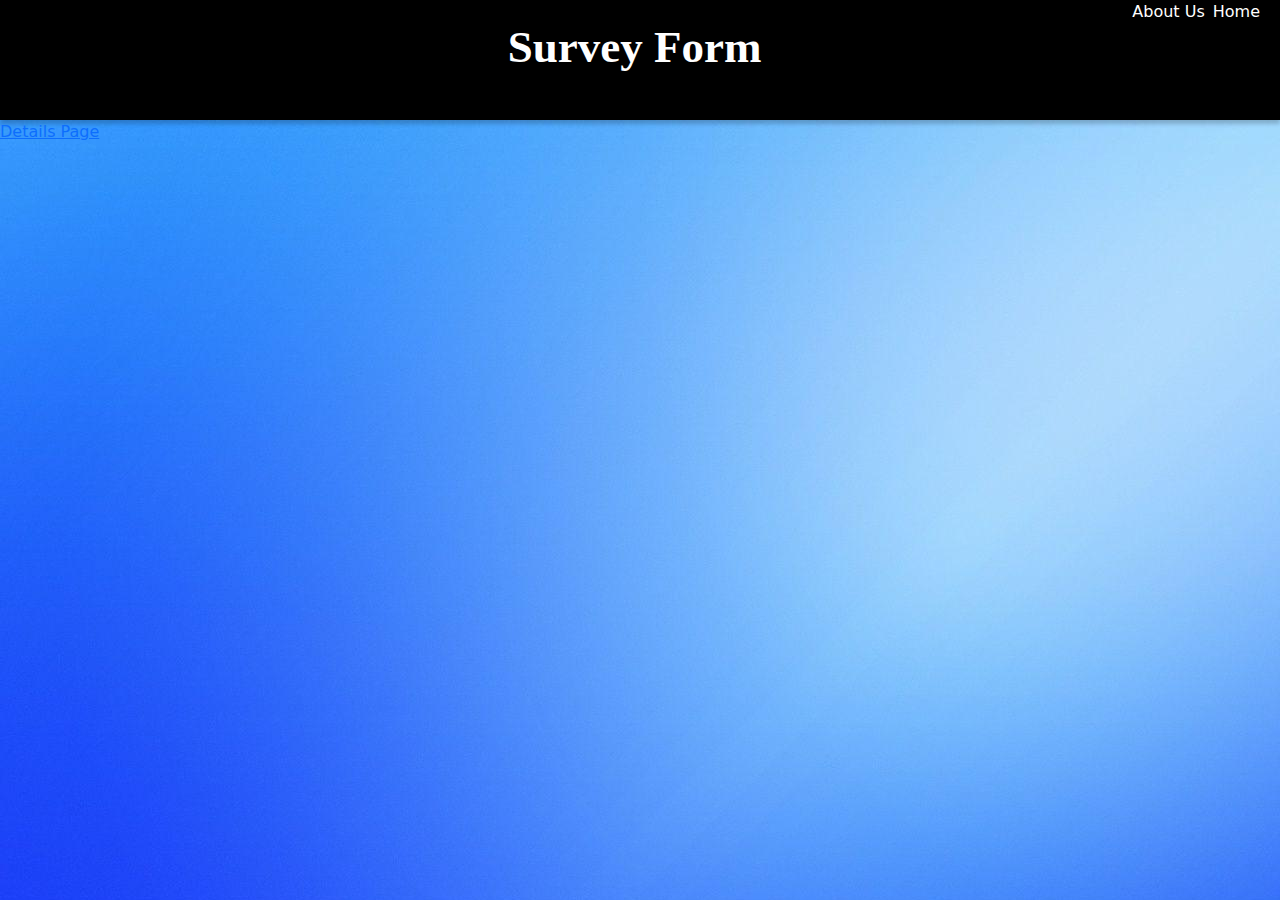
==== public/index.html @ ac242fb5 "site structure changed" ====
<!DOCTYPE html>
<html>
<head>
	<meta charset="utf-8">
	<meta http-equiv="X-UA-Compatible" content="IE-edge">
	<meta name = "viewport" content = "width=device-width,initial-scale=1">
	<title>Survey Form</title>
	<link rel="stylesheet" href="../src/css/bootstrap.min.css">
	<link rel="stylesheet" href="css/style.css">
</head>
<body>
	<nav class="container-fluid">
		<a href = "index.html">Home</a>
		<a href="about.html">About Us</a>
		<div class="col-lg-12  col-sm-6 col-8"><h1 align="center">Survey Form</h1></div>
	</nav>

    <a href="html/details.html">Details Page</a>
    <script src="../src/js/jquery-3.6.0.min.js"></script>
	<script src="../src/js/bootstrap.min.js"></script>
	<script src="js/index.js"></script>
</body>
</html>
---- public/css/style.css ----
body {
	background-image: url('../images/blue.jpg');
}

/*navbar*/
nav {
	background: black;
	height: 120px;
	box-shadow: 0 4px 4px 0 rgba(0,0,0,.2);
}
nav > a {
	margin-right: 8px;
	color: white;
	font-size: 16px;	;
}
h1 {
	color: white;
	font-family: "Times New Roman";
	font-weight: bold;
	font-size: 45px;
	margin-left: 125px;
	position: relative;
	top: 20px
}

/*details form*/
#containerdetails {
	margin: 10px;
}
#details {
	text-align: center;
	border: 2px solid black;
	box-shadow: 0 2px 5px black;
	margin: 10px;
	color: white;
}

/*navbar links*/
nav > a:link, a:visited {
	text-decoration: none;
	position: relative;
	float: right;
}
nav > a:hover, a:active {
	color: orange;
}

/*survey list links*/
li > a:link, a:visited {
	text-decoration: none;
	color: white;
	font-size: 30px;
}
li > a:hover, a:active {
	color: orange;
}
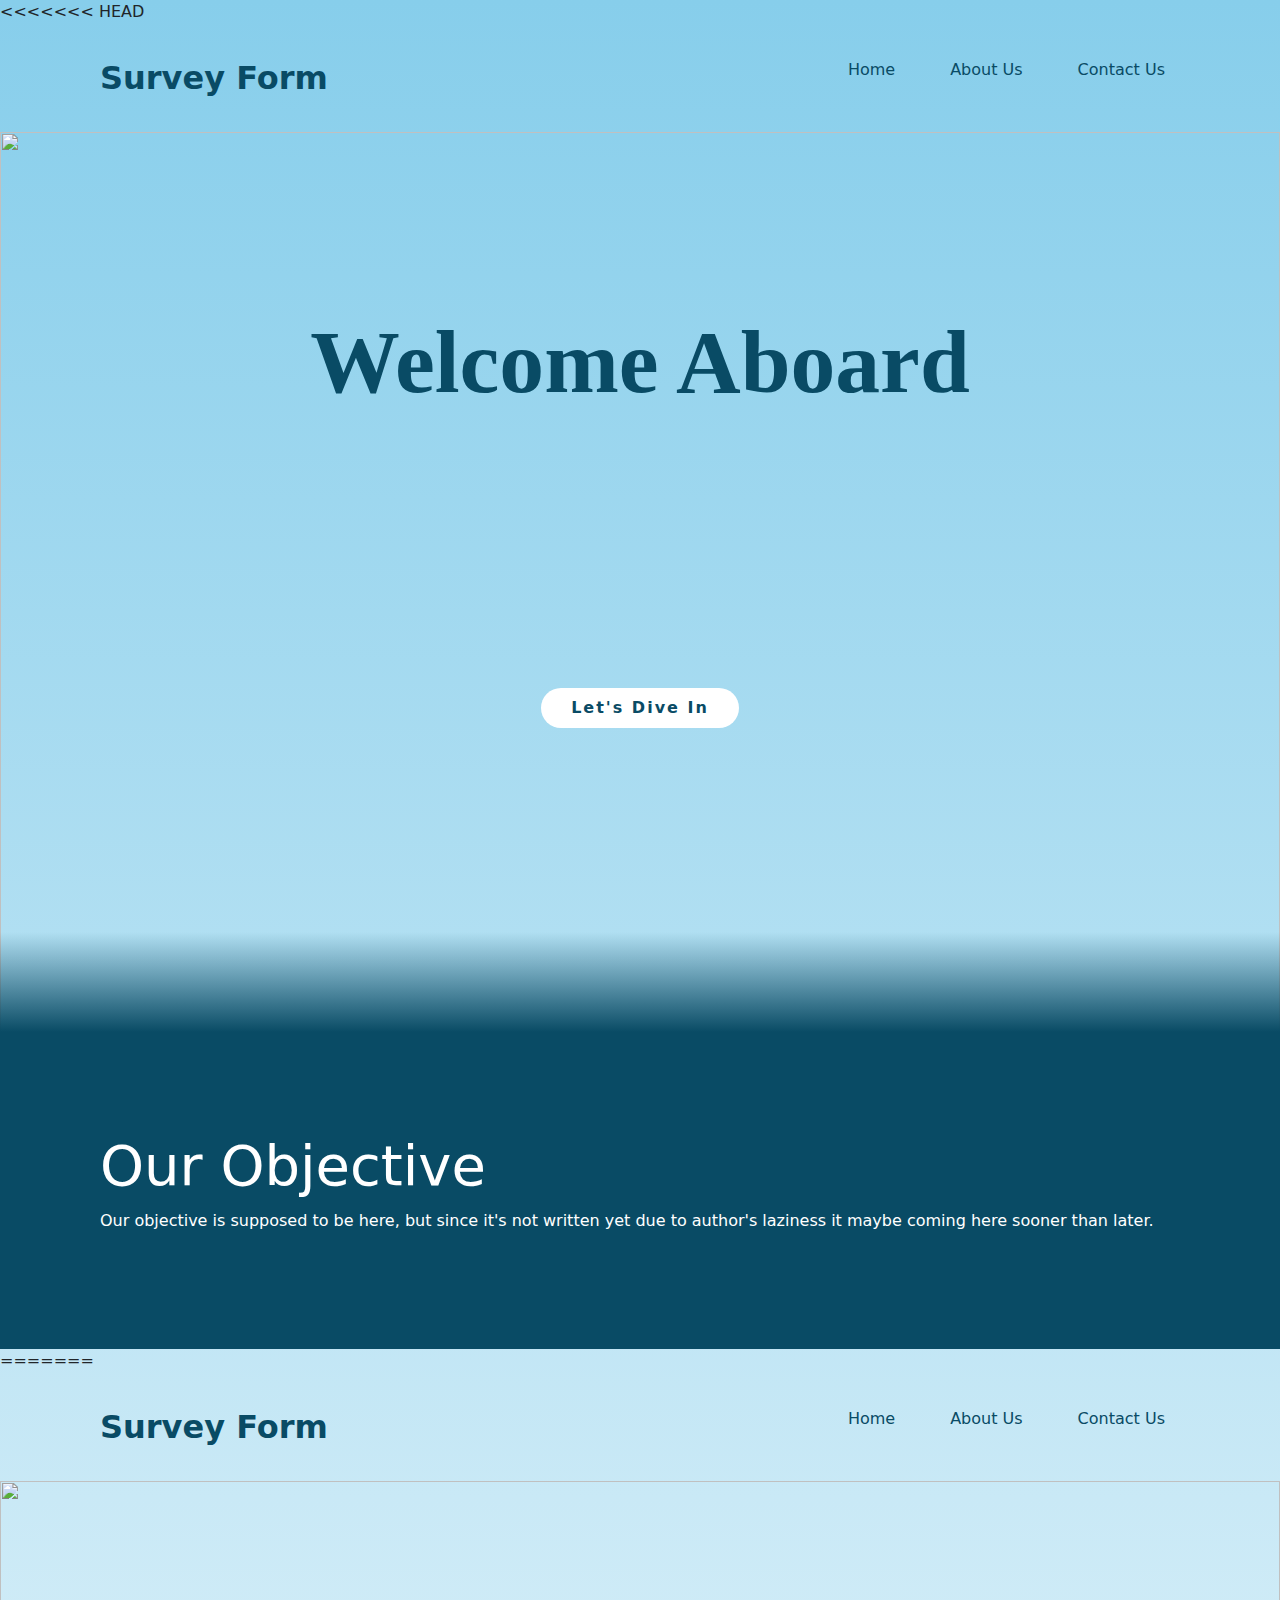
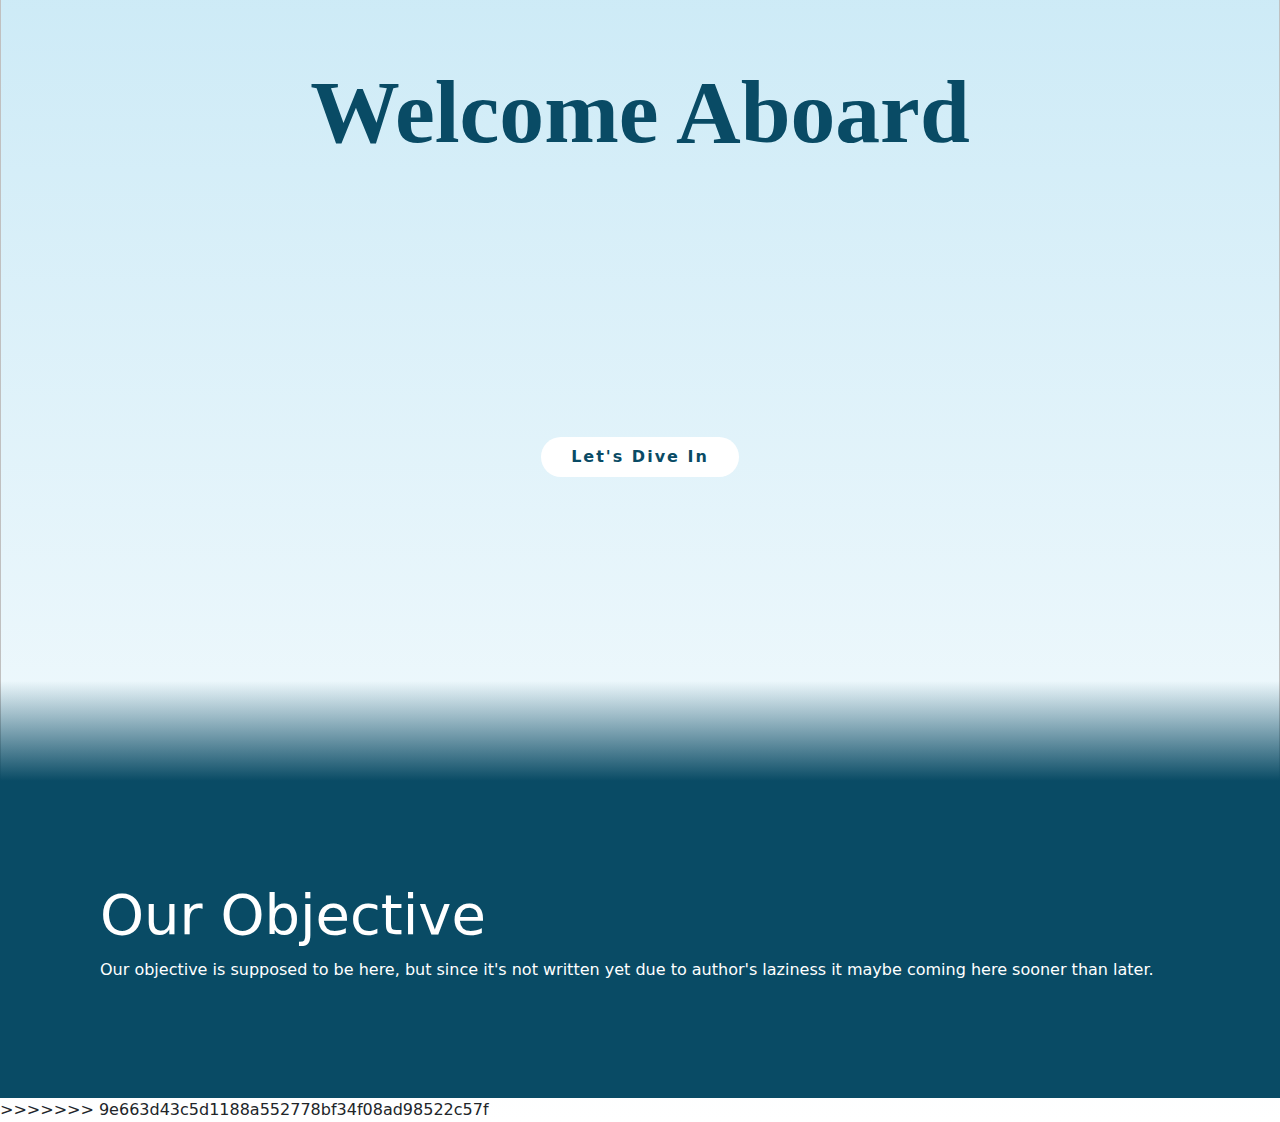
==== commit a7ba4f99: "updated" ====
--- a/public/index.html
+++ b/public/index.html
@@ -1,4 +1,4 @@
-<!DOCTYPE html>
+<<<<<<< HEAD
 <html>
 <head>
 	<meta charset="utf-8">
@@ -6,18 +6,79 @@
 	<meta name = "viewport" content = "width=device-width,initial-scale=1">
 	<title>Survey Form</title>
 	<link rel="stylesheet" href="../src/css/bootstrap.min.css">
-	<link rel="stylesheet" href="css/style.css">
+	<link rel="stylesheet" type="text/css" href="css/index.css">
 </head>
 <body>
-	<nav class="container-fluid">
-		<a href = "index.html">Home</a>
-		<a href="about.html">About Us</a>
-		<div class="col-lg-12  col-sm-6 col-8"><h1 align="center">Survey Form</h1></div>
-	</nav>
-
-    <a href="html/details.html">Details Page</a>
-    <script src="../src/js/jquery-3.6.0.min.js"></script>
-	<script src="../src/js/bootstrap.min.js"></script>
-	<script src="js/index.js"></script>
+	<header>
+		<a href="#" class="Brand">Survey Form</a>
+		<ul>
+			<li><a href="index.html">Home</a></li>
+			<li><a href="#">About Us</a></li>
+			<li><a href="#">Contact Us</a></li>
+		</ul>
+	</header>
+	<section>
+		<h2 id="text">Welcome Aboard</h2>
+		<img src="images/bird1.png" id="bird1">
+		<img src="images/bird2.png" id="bird2">
+		<img src="images/forest.png" id="forest">
+		<a href="html/details.html" id="button">Let's Dive In</a>
+		<img src="images/rocks.png" id="rocks">
+		<img src="images/water.png" id="water"> 
+	</section>
+	<div class="section">
+		<h2>Our Objective</h2>
+		<p>Our objective is supposed to be here, but since it's not written yet
+			due to author's laziness it maybe coming here sooner than later.
+		</p>
+	</div>
+	<script src="../src/js/jquery-3.6.0.min.js"></script>
+	<script>
+		$(window).scroll(function() {
+			$("#text").css("opacity", 1 - $(window).scrollTop() / 250);
+		});
+	</script>
 </body>
+=======
+<html>
+<head>
+	<meta charset="utf-8">
+	<meta http-equiv="X-UA-Compatible" content="IE-edge">
+	<meta name = "viewport" content = "width=device-width,initial-scale=1">
+	<title>Survey Form</title>
+	<link rel="stylesheet" href="../src/css/bootstrap.min.css">
+	<link rel="stylesheet" type="text/css" href="css/index.css">
+</head>
+<body>
+	<header>
+		<a href="#" class="Brand">Survey Form</a>
+		<ul>
+			<li><a href="index.html">Home</a></li>
+			<li><a href="#">About Us</a></li>
+			<li><a href="#">Contact Us</a></li>
+		</ul>
+	</header>
+	<section>
+		<h2 id="text">Welcome Aboard</h2>
+		<img src="images/bird1.png" id="bird1">
+		<img src="images/bird2.png" id="bird2">
+		<img src="images/forest.png" id="forest">
+		<a href="html/details.html" id="button">Let's Dive In</a>
+		<img src="images/rocks.png" id="rocks">
+		<img src="images/water.png" id="water"> 
+	</section>
+	<div class="section">
+		<h2>Our Objective</h2>
+		<p>Our objective is supposed to be here, but since it's not written yet
+			due to author's laziness it maybe coming here sooner than later.
+		</p>
+	</div>
+	<script src="../src/js/jquery-3.6.0.min.js"></script>
+	<script>
+		$(window).scroll(function() {
+			$("#text").css("opacity", 1 - $(window).scrollTop() / 250);
+		});
+	</script>
+</body>
+>>>>>>> 9e663d43c5d1188a552778bf34f08ad98522c57f
 </html>--- a/public/css/index.css
+++ b/public/css/index.css
@@ -0,0 +1,228 @@
+<<<<<<< HEAD
+@import url('https://fonts.googleapis.com/css?family=Poppins:300,400,500,600,700,800,900&display=swap');
+@import url('https://fonts.googleapis.com/css2?family=Rancho&display=swap');
+*
+{
+    font-family: 'Poppins',Times New Roman, Times, serif;
+    box-sizing: border-box;
+    margin: 0px;
+    padding: 0px;
+}
+body{
+    overflow-x: hidden;
+    overflow-y: auto;
+    min-height: 100vh;
+    background: linear-gradient(#87ceeb,#fff);
+}
+header{
+    width: 100%;
+    top: 0px;
+    left: 0px;
+    left: 0px;
+    padding: 30px 100px;
+    display: flex;
+    justify-content: space-between;
+    align-items: center;
+    z-index: 1000;
+}
+header .brand{
+    color: #094b65;
+    font-weight: 800;
+    font-size: 2em;
+    text-decoration: none;
+}
+header ul{
+    justify-content: center;
+    align-items: center;
+    display: flex;
+}
+header ul li{
+    list-style: none;
+    margin-left: 25px;
+}
+header ul li a{
+    padding: 6px 15px;
+    color: #094b65;
+    text-decoration: none;
+    border-radius: 20px;
+}
+header ul li a:hover{
+    background: #094b65;
+    color: #fff;
+}
+section{
+    min-height: 100vh;
+    width: 100%;
+    display: flex;
+    position: relative;
+    justify-content: center;
+    align-items: center;
+}
+section::before{
+    content: '';
+    position: absolute;
+    bottom: 0px;
+    left: 0px;
+    width: 100%;
+    height: 100px;
+    background: linear-gradient(to top,#094b65,transparent);
+    z-index: 10;
+}
+section img{
+    top: 0px;
+    left: 0px;
+    width: 100%;
+    height: 100%;
+    object-fit: cover;
+    position: absolute;
+    pointer-events: none;
+}
+section #text{
+    font-family: 'Rancho',cursive;
+    position: absolute;
+    color:#094b65;
+    font-weight: 700;
+    font-size: 7vw;
+    text-align: center;
+    transform: translateY(-24vh);
+    line-height: 0.55em;
+}
+#button{
+    display: inline-block;
+    padding: 8px 30px;
+    background: #fff;
+    color: #094b65;
+    text-decoration: none;
+    font-weight: 600;
+    letter-spacing: 2px;
+    border-radius: 40px;
+    transform: translateY(14vh); 
+}
+.section{
+    position: relative;
+    padding: 100px;
+    background: #094b65;
+}
+.section h2{
+    font-size: 3.5em;
+    color: #fff;
+    margin-bottom: 10px;
+}
+.section p{
+    font-size: 1em;
+    color: #fff;
+=======
+@import url('https://fonts.googleapis.com/css?family=Poppins:300,400,500,600,700,800,900&display=swap');
+@import url('https://fonts.googleapis.com/css2?family=Rancho&display=swap');
+*
+{
+    font-family: 'Poppins',Times New Roman, Times, serif;
+    box-sizing: border-box;
+    margin: 0px;
+    padding: 0px;
+}
+body{
+    overflow-x: hidden;
+    overflow-y: auto;
+    min-height: 100vh;
+    background: linear-gradient(#87ceeb,#fff);
+}
+header{
+    width: 100%;
+    top: 0px;
+    left: 0px;
+    left: 0px;
+    padding: 30px 100px;
+    display: flex;
+    justify-content: space-between;
+    align-items: center;
+    z-index: 1000;
+}
+header .brand{
+    color: #094b65;
+    font-weight: 800;
+    font-size: 2em;
+    text-decoration: none;
+}
+header ul{
+    justify-content: center;
+    align-items: center;
+    display: flex;
+}
+header ul li{
+    list-style: none;
+    margin-left: 25px;
+}
+header ul li a{
+    padding: 6px 15px;
+    color: #094b65;
+    text-decoration: none;
+    border-radius: 20px;
+}
+header ul li a:hover{
+    background: #094b65;
+    color: #fff;
+}
+section{
+    min-height: 100vh;
+    width: 100%;
+    display: flex;
+    position: relative;
+    justify-content: center;
+    align-items: center;
+}
+section::before{
+    content: '';
+    position: absolute;
+    bottom: 0px;
+    left: 0px;
+    width: 100%;
+    height: 100px;
+    background: linear-gradient(to top,#094b65,transparent);
+    z-index: 10;
+}
+section img{
+    top: 0px;
+    left: 0px;
+    width: 100%;
+    height: 100%;
+    object-fit: cover;
+    position: absolute;
+    pointer-events: none;
+}
+section #text{
+    font-family: 'Rancho',cursive;
+    position: absolute;
+    color:#094b65;
+    font-weight: 700;
+    font-size: 7vw;
+    text-align: center;
+    transform: translateY(-24vh);
+    line-height: 0.55em;
+}
+#button{
+    display: inline-block;
+    padding: 8px 30px;
+    background: #fff;
+    color: #094b65;
+    text-decoration: none;
+    font-weight: 600;
+    letter-spacing: 2px;
+    border-radius: 40px;
+    transform: translateY(14vh); 
+}
+.section{
+    position: relative;
+    padding: 100px;
+    background: #094b65;
+}
+.section h2{
+    font-size: 3.5em;
+    color: #fff;
+    margin-bottom: 10px;
+}
+.section p{
+    font-size: 1em;
+    color: #fff;
+>>>>>>> 9e663d43c5d1188a552778bf34f08ad98522c57f
+}--- a/public/css/index.css
+++ b/public/css/index.css
@@ -0,0 +1,228 @@
+<<<<<<< HEAD
+@import url('https://fonts.googleapis.com/css?family=Poppins:300,400,500,600,700,800,900&display=swap');
+@import url('https://fonts.googleapis.com/css2?family=Rancho&display=swap');
+*
+{
+    font-family: 'Poppins',Times New Roman, Times, serif;
+    box-sizing: border-box;
+    margin: 0px;
+    padding: 0px;
+}
+body{
+    overflow-x: hidden;
+    overflow-y: auto;
+    min-height: 100vh;
+    background: linear-gradient(#87ceeb,#fff);
+}
+header{
+    width: 100%;
+    top: 0px;
+    left: 0px;
+    left: 0px;
+    padding: 30px 100px;
+    display: flex;
+    justify-content: space-between;
+    align-items: center;
+    z-index: 1000;
+}
+header .brand{
+    color: #094b65;
+    font-weight: 800;
+    font-size: 2em;
+    text-decoration: none;
+}
+header ul{
+    justify-content: center;
+    align-items: center;
+    display: flex;
+}
+header ul li{
+    list-style: none;
+    margin-left: 25px;
+}
+header ul li a{
+    padding: 6px 15px;
+    color: #094b65;
+    text-decoration: none;
+    border-radius: 20px;
+}
+header ul li a:hover{
+    background: #094b65;
+    color: #fff;
+}
+section{
+    min-height: 100vh;
+    width: 100%;
+    display: flex;
+    position: relative;
+    justify-content: center;
+    align-items: center;
+}
+section::before{
+    content: '';
+    position: absolute;
+    bottom: 0px;
+    left: 0px;
+    width: 100%;
+    height: 100px;
+    background: linear-gradient(to top,#094b65,transparent);
+    z-index: 10;
+}
+section img{
+    top: 0px;
+    left: 0px;
+    width: 100%;
+    height: 100%;
+    object-fit: cover;
+    position: absolute;
+    pointer-events: none;
+}
+section #text{
+    font-family: 'Rancho',cursive;
+    position: absolute;
+    color:#094b65;
+    font-weight: 700;
+    font-size: 7vw;
+    text-align: center;
+    transform: translateY(-24vh);
+    line-height: 0.55em;
+}
+#button{
+    display: inline-block;
+    padding: 8px 30px;
+    background: #fff;
+    color: #094b65;
+    text-decoration: none;
+    font-weight: 600;
+    letter-spacing: 2px;
+    border-radius: 40px;
+    transform: translateY(14vh); 
+}
+.section{
+    position: relative;
+    padding: 100px;
+    background: #094b65;
+}
+.section h2{
+    font-size: 3.5em;
+    color: #fff;
+    margin-bottom: 10px;
+}
+.section p{
+    font-size: 1em;
+    color: #fff;
+=======
+@import url('https://fonts.googleapis.com/css?family=Poppins:300,400,500,600,700,800,900&display=swap');
+@import url('https://fonts.googleapis.com/css2?family=Rancho&display=swap');
+*
+{
+    font-family: 'Poppins',Times New Roman, Times, serif;
+    box-sizing: border-box;
+    margin: 0px;
+    padding: 0px;
+}
+body{
+    overflow-x: hidden;
+    overflow-y: auto;
+    min-height: 100vh;
+    background: linear-gradient(#87ceeb,#fff);
+}
+header{
+    width: 100%;
+    top: 0px;
+    left: 0px;
+    left: 0px;
+    padding: 30px 100px;
+    display: flex;
+    justify-content: space-between;
+    align-items: center;
+    z-index: 1000;
+}
+header .brand{
+    color: #094b65;
+    font-weight: 800;
+    font-size: 2em;
+    text-decoration: none;
+}
+header ul{
+    justify-content: center;
+    align-items: center;
+    display: flex;
+}
+header ul li{
+    list-style: none;
+    margin-left: 25px;
+}
+header ul li a{
+    padding: 6px 15px;
+    color: #094b65;
+    text-decoration: none;
+    border-radius: 20px;
+}
+header ul li a:hover{
+    background: #094b65;
+    color: #fff;
+}
+section{
+    min-height: 100vh;
+    width: 100%;
+    display: flex;
+    position: relative;
+    justify-content: center;
+    align-items: center;
+}
+section::before{
+    content: '';
+    position: absolute;
+    bottom: 0px;
+    left: 0px;
+    width: 100%;
+    height: 100px;
+    background: linear-gradient(to top,#094b65,transparent);
+    z-index: 10;
+}
+section img{
+    top: 0px;
+    left: 0px;
+    width: 100%;
+    height: 100%;
+    object-fit: cover;
+    position: absolute;
+    pointer-events: none;
+}
+section #text{
+    font-family: 'Rancho',cursive;
+    position: absolute;
+    color:#094b65;
+    font-weight: 700;
+    font-size: 7vw;
+    text-align: center;
+    transform: translateY(-24vh);
+    line-height: 0.55em;
+}
+#button{
+    display: inline-block;
+    padding: 8px 30px;
+    background: #fff;
+    color: #094b65;
+    text-decoration: none;
+    font-weight: 600;
+    letter-spacing: 2px;
+    border-radius: 40px;
+    transform: translateY(14vh); 
+}
+.section{
+    position: relative;
+    padding: 100px;
+    background: #094b65;
+}
+.section h2{
+    font-size: 3.5em;
+    color: #fff;
+    margin-bottom: 10px;
+}
+.section p{
+    font-size: 1em;
+    color: #fff;
+>>>>>>> 9e663d43c5d1188a552778bf34f08ad98522c57f
+}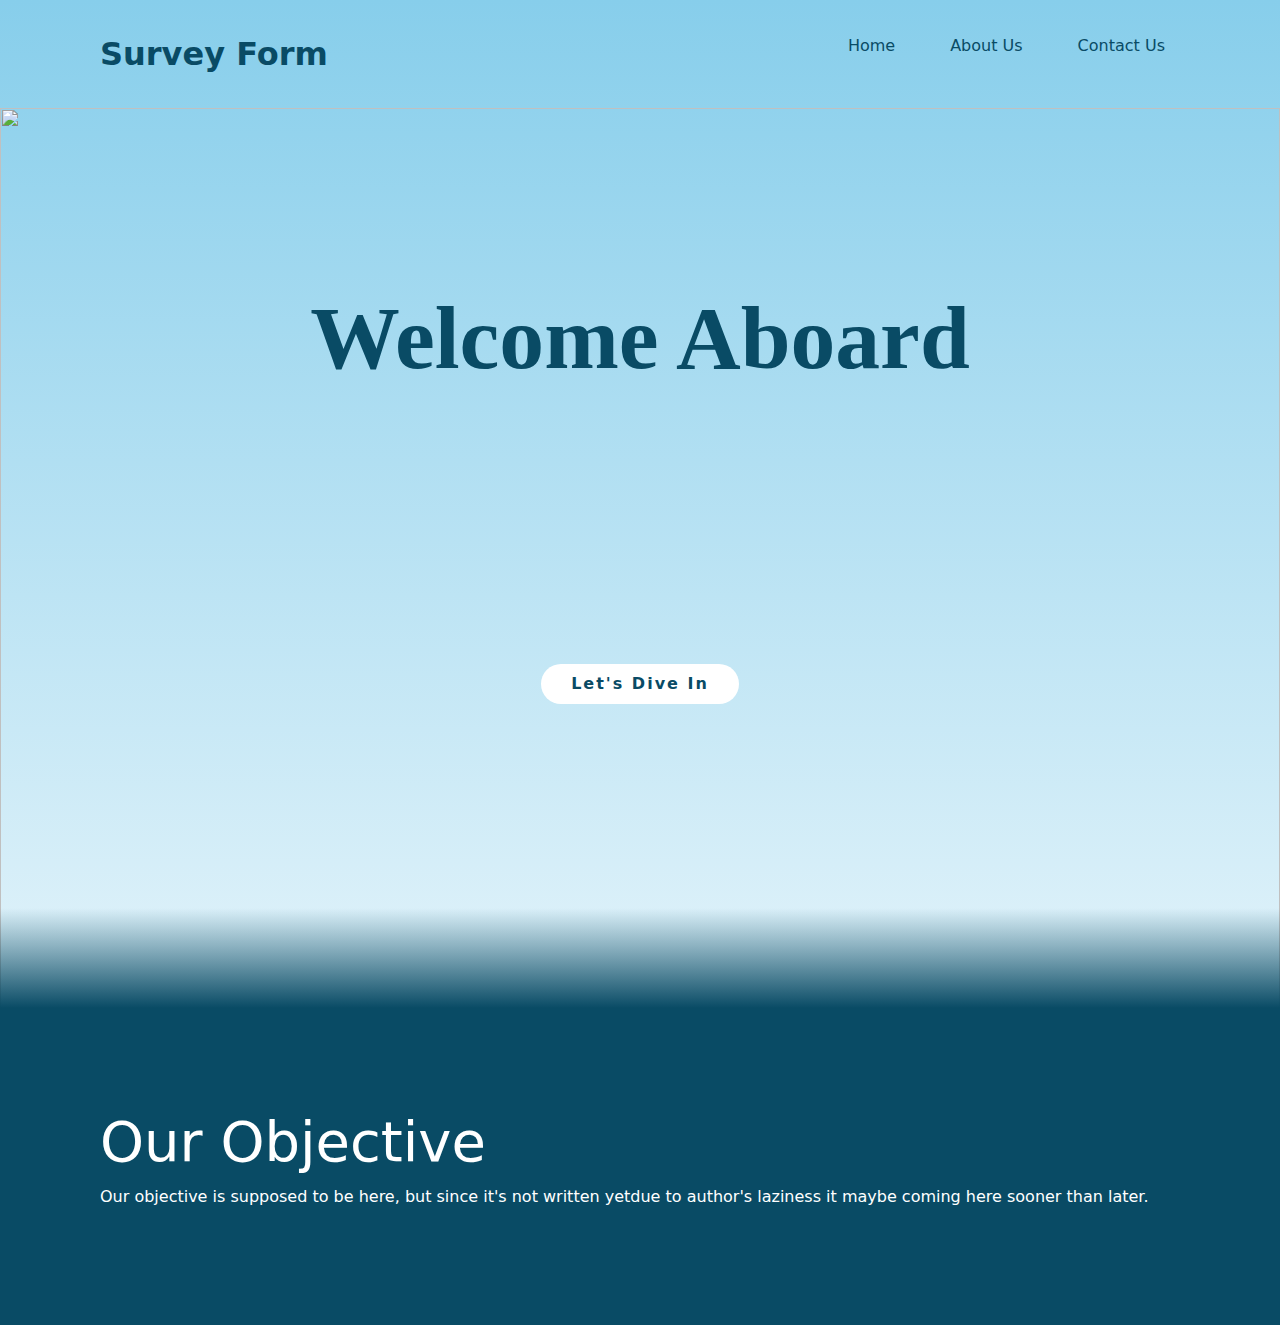
==== commit 618bb70a: "updated" ====
--- a/public/index.html
+++ b/public/index.html
@@ -1,4 +1,3 @@
-<<<<<<< HEAD
 <html>
 <head>
 	<meta charset="utf-8">
@@ -10,7 +9,7 @@
 </head>
 <body>
 	<header>
-		<a href="#" class="Brand">Survey Form</a>
+		<a href="index.html" class="Brand">Survey Form</a>
 		<ul>
 			<li><a href="index.html">Home</a></li>
 			<li><a href="#">About Us</a></li>
@@ -28,9 +27,7 @@
 	</section>
 	<div class="section">
 		<h2>Our Objective</h2>
-		<p>Our objective is supposed to be here, but since it's not written yet
-			due to author's laziness it maybe coming here sooner than later.
-		</p>
+		<p>Our objective is supposed to be here, but since it's not written yetdue  to author's laziness it maybe coming here sooner than later.</p>
 	</div>
 	<script src="../src/js/jquery-3.6.0.min.js"></script>
 	<script>
@@ -39,46 +36,4 @@
 		});
 	</script>
 </body>
-=======
-<html>
-<head>
-	<meta charset="utf-8">
-	<meta http-equiv="X-UA-Compatible" content="IE-edge">
-	<meta name = "viewport" content = "width=device-width,initial-scale=1">
-	<title>Survey Form</title>
-	<link rel="stylesheet" href="../src/css/bootstrap.min.css">
-	<link rel="stylesheet" type="text/css" href="css/index.css">
-</head>
-<body>
-	<header>
-		<a href="#" class="Brand">Survey Form</a>
-		<ul>
-			<li><a href="index.html">Home</a></li>
-			<li><a href="#">About Us</a></li>
-			<li><a href="#">Contact Us</a></li>
-		</ul>
-	</header>
-	<section>
-		<h2 id="text">Welcome Aboard</h2>
-		<img src="images/bird1.png" id="bird1">
-		<img src="images/bird2.png" id="bird2">
-		<img src="images/forest.png" id="forest">
-		<a href="html/details.html" id="button">Let's Dive In</a>
-		<img src="images/rocks.png" id="rocks">
-		<img src="images/water.png" id="water"> 
-	</section>
-	<div class="section">
-		<h2>Our Objective</h2>
-		<p>Our objective is supposed to be here, but since it's not written yet
-			due to author's laziness it maybe coming here sooner than later.
-		</p>
-	</div>
-	<script src="../src/js/jquery-3.6.0.min.js"></script>
-	<script>
-		$(window).scroll(function() {
-			$("#text").css("opacity", 1 - $(window).scrollTop() / 250);
-		});
-	</script>
-</body>
->>>>>>> 9e663d43c5d1188a552778bf34f08ad98522c57f
 </html>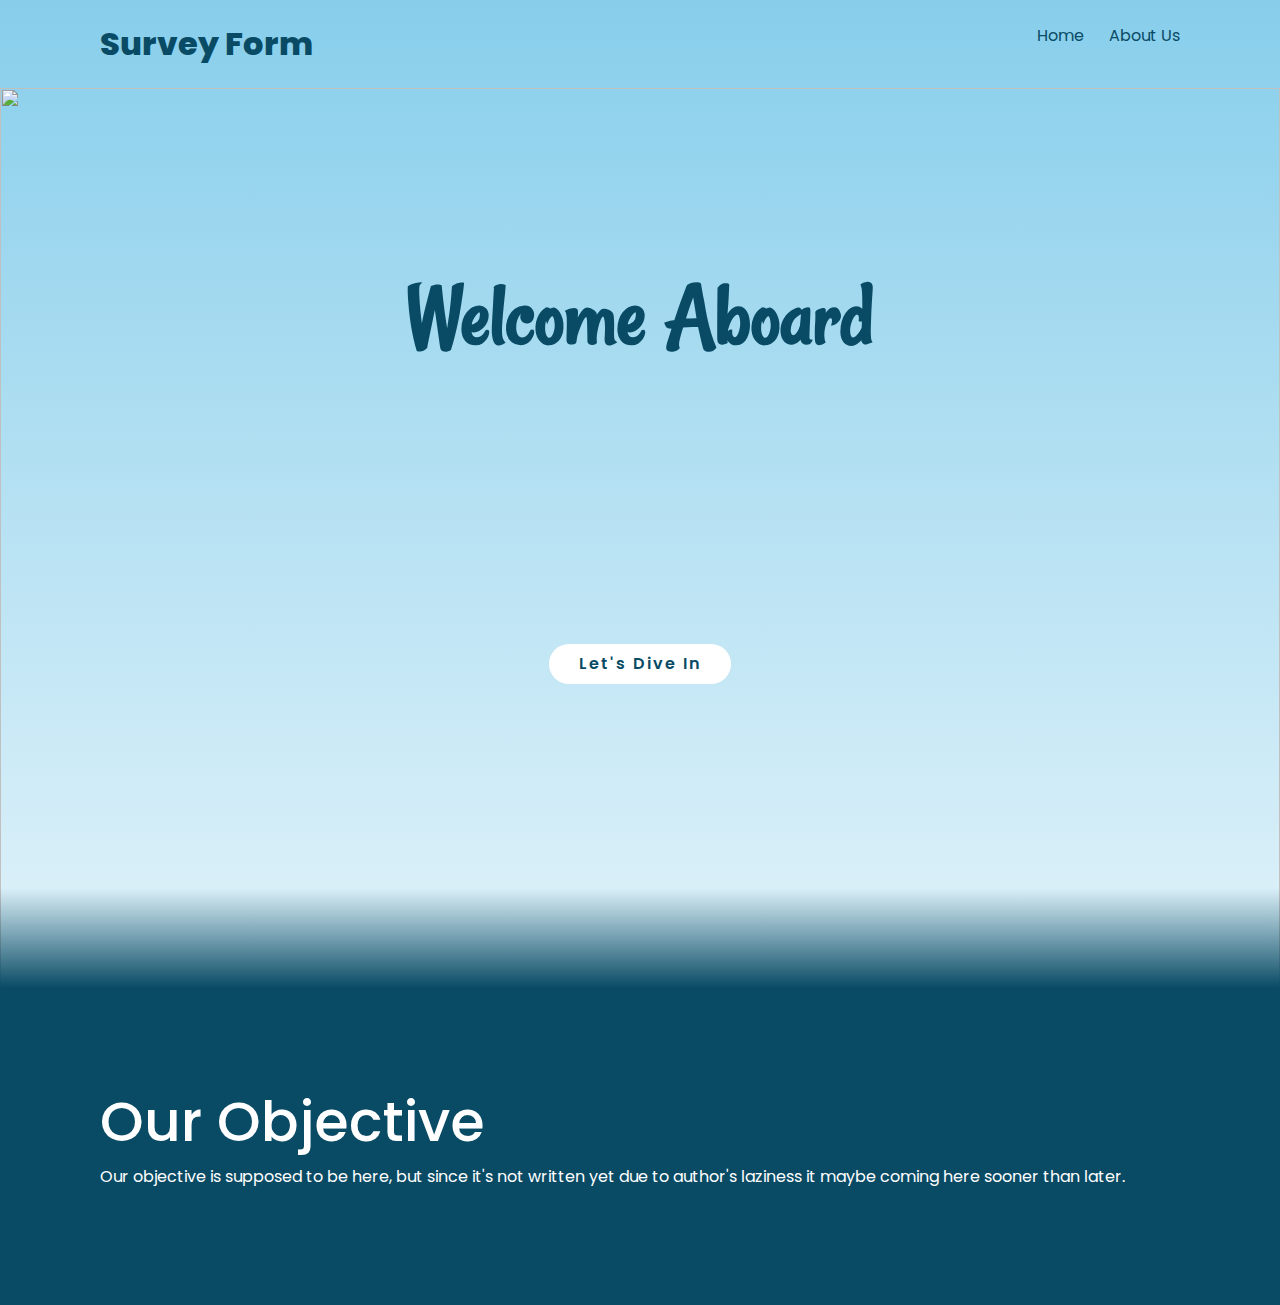
==== commit ec2daa84: "updated" ====
--- a/public/index.html
+++ b/public/index.html
@@ -9,11 +9,10 @@
 </head>
 <body>
 	<header>
-		<a href="index.html" class="Brand">Survey Form</a>
+		<a class="Brand">Survey Form</a>
 		<ul>
 			<li><a href="index.html">Home</a></li>
 			<li><a href="#">About Us</a></li>
-			<li><a href="#">Contact Us</a></li>
 		</ul>
 	</header>
 	<section>
@@ -27,7 +26,7 @@
 	</section>
 	<div class="section">
 		<h2>Our Objective</h2>
-		<p>Our objective is supposed to be here, but since it's not written yetdue  to author's laziness it maybe coming here sooner than later.</p>
+		<p>Our objective is supposed to be here, but since it's not written yet due  to author's laziness it maybe coming here sooner than later.</p>
 	</div>
 	<script src="../src/js/jquery-3.6.0.min.js"></script>
 	<script>
--- a/public/css/index.css
+++ b/public/css/index.css
@@ -1,56 +1,55 @@
-<<<<<<< HEAD
 @import url('https://fonts.googleapis.com/css?family=Poppins:300,400,500,600,700,800,900&display=swap');
 @import url('https://fonts.googleapis.com/css2?family=Rancho&display=swap');
-*
-{
+
+* {
     font-family: 'Poppins',Times New Roman, Times, serif;
     box-sizing: border-box;
     margin: 0px;
     padding: 0px;
 }
-body{
+body {
     overflow-x: hidden;
     overflow-y: auto;
     min-height: 100vh;
     background: linear-gradient(#87ceeb,#fff);
 }
-header{
+header {
     width: 100%;
     top: 0px;
     left: 0px;
     left: 0px;
-    padding: 30px 100px;
+    padding: 20px 100px;
     display: flex;
     justify-content: space-between;
     align-items: center;
     z-index: 1000;
 }
-header .brand{
+header .brand {
     color: #094b65;
     font-weight: 800;
     font-size: 2em;
     text-decoration: none;
 }
-header ul{
+header ul {
     justify-content: center;
     align-items: center;
     display: flex;
 }
-header ul li{
+header ul li {
     list-style: none;
     margin-left: 25px;
 }
-header ul li a{
-    padding: 6px 15px;
+header ul li a {
+    padding: 4px 0;
     color: #094b65;
     text-decoration: none;
     border-radius: 20px;
 }
-header ul li a:hover{
+header ul li a:hover {
     background: #094b65;
     color: #fff;
 }
-section{
+section {
     min-height: 100vh;
     width: 100%;
     display: flex;
@@ -58,7 +57,7 @@
     justify-content: center;
     align-items: center;
 }
-section::before{
+section::before {
     content: '';
     position: absolute;
     bottom: 0px;
@@ -68,7 +67,7 @@
     background: linear-gradient(to top,#094b65,transparent);
     z-index: 10;
 }
-section img{
+section img {
     top: 0px;
     left: 0px;
     width: 100%;
@@ -77,7 +76,7 @@
     position: absolute;
     pointer-events: none;
 }
-section #text{
+section #text {
     font-family: 'Rancho',cursive;
     position: absolute;
     color:#094b65;
@@ -87,7 +86,7 @@
     transform: translateY(-24vh);
     line-height: 0.55em;
 }
-#button{
+#button {
     display: inline-block;
     padding: 8px 30px;
     background: #fff;
@@ -98,131 +97,17 @@
     border-radius: 40px;
     transform: translateY(14vh); 
 }
-.section{
+.section {
     position: relative;
     padding: 100px;
     background: #094b65;
 }
-.section h2{
+.section h2 {
     font-size: 3.5em;
     color: #fff;
     margin-bottom: 10px;
 }
-.section p{
+.section p {
     font-size: 1em;
     color: #fff;
-=======
-@import url('https://fonts.googleapis.com/css?family=Poppins:300,400,500,600,700,800,900&display=swap');
-@import url('https://fonts.googleapis.com/css2?family=Rancho&display=swap');
-*
-{
-    font-family: 'Poppins',Times New Roman, Times, serif;
-    box-sizing: border-box;
-    margin: 0px;
-    padding: 0px;
-}
-body{
-    overflow-x: hidden;
-    overflow-y: auto;
-    min-height: 100vh;
-    background: linear-gradient(#87ceeb,#fff);
-}
-header{
-    width: 100%;
-    top: 0px;
-    left: 0px;
-    left: 0px;
-    padding: 30px 100px;
-    display: flex;
-    justify-content: space-between;
-    align-items: center;
-    z-index: 1000;
-}
-header .brand{
-    color: #094b65;
-    font-weight: 800;
-    font-size: 2em;
-    text-decoration: none;
-}
-header ul{
-    justify-content: center;
-    align-items: center;
-    display: flex;
-}
-header ul li{
-    list-style: none;
-    margin-left: 25px;
-}
-header ul li a{
-    padding: 6px 15px;
-    color: #094b65;
-    text-decoration: none;
-    border-radius: 20px;
-}
-header ul li a:hover{
-    background: #094b65;
-    color: #fff;
-}
-section{
-    min-height: 100vh;
-    width: 100%;
-    display: flex;
-    position: relative;
-    justify-content: center;
-    align-items: center;
-}
-section::before{
-    content: '';
-    position: absolute;
-    bottom: 0px;
-    left: 0px;
-    width: 100%;
-    height: 100px;
-    background: linear-gradient(to top,#094b65,transparent);
-    z-index: 10;
-}
-section img{
-    top: 0px;
-    left: 0px;
-    width: 100%;
-    height: 100%;
-    object-fit: cover;
-    position: absolute;
-    pointer-events: none;
-}
-section #text{
-    font-family: 'Rancho',cursive;
-    position: absolute;
-    color:#094b65;
-    font-weight: 700;
-    font-size: 7vw;
-    text-align: center;
-    transform: translateY(-24vh);
-    line-height: 0.55em;
-}
-#button{
-    display: inline-block;
-    padding: 8px 30px;
-    background: #fff;
-    color: #094b65;
-    text-decoration: none;
-    font-weight: 600;
-    letter-spacing: 2px;
-    border-radius: 40px;
-    transform: translateY(14vh); 
-}
-.section{
-    position: relative;
-    padding: 100px;
-    background: #094b65;
-}
-.section h2{
-    font-size: 3.5em;
-    color: #fff;
-    margin-bottom: 10px;
-}
-.section p{
-    font-size: 1em;
-    color: #fff;
->>>>>>> 9e663d43c5d1188a552778bf34f08ad98522c57f
 }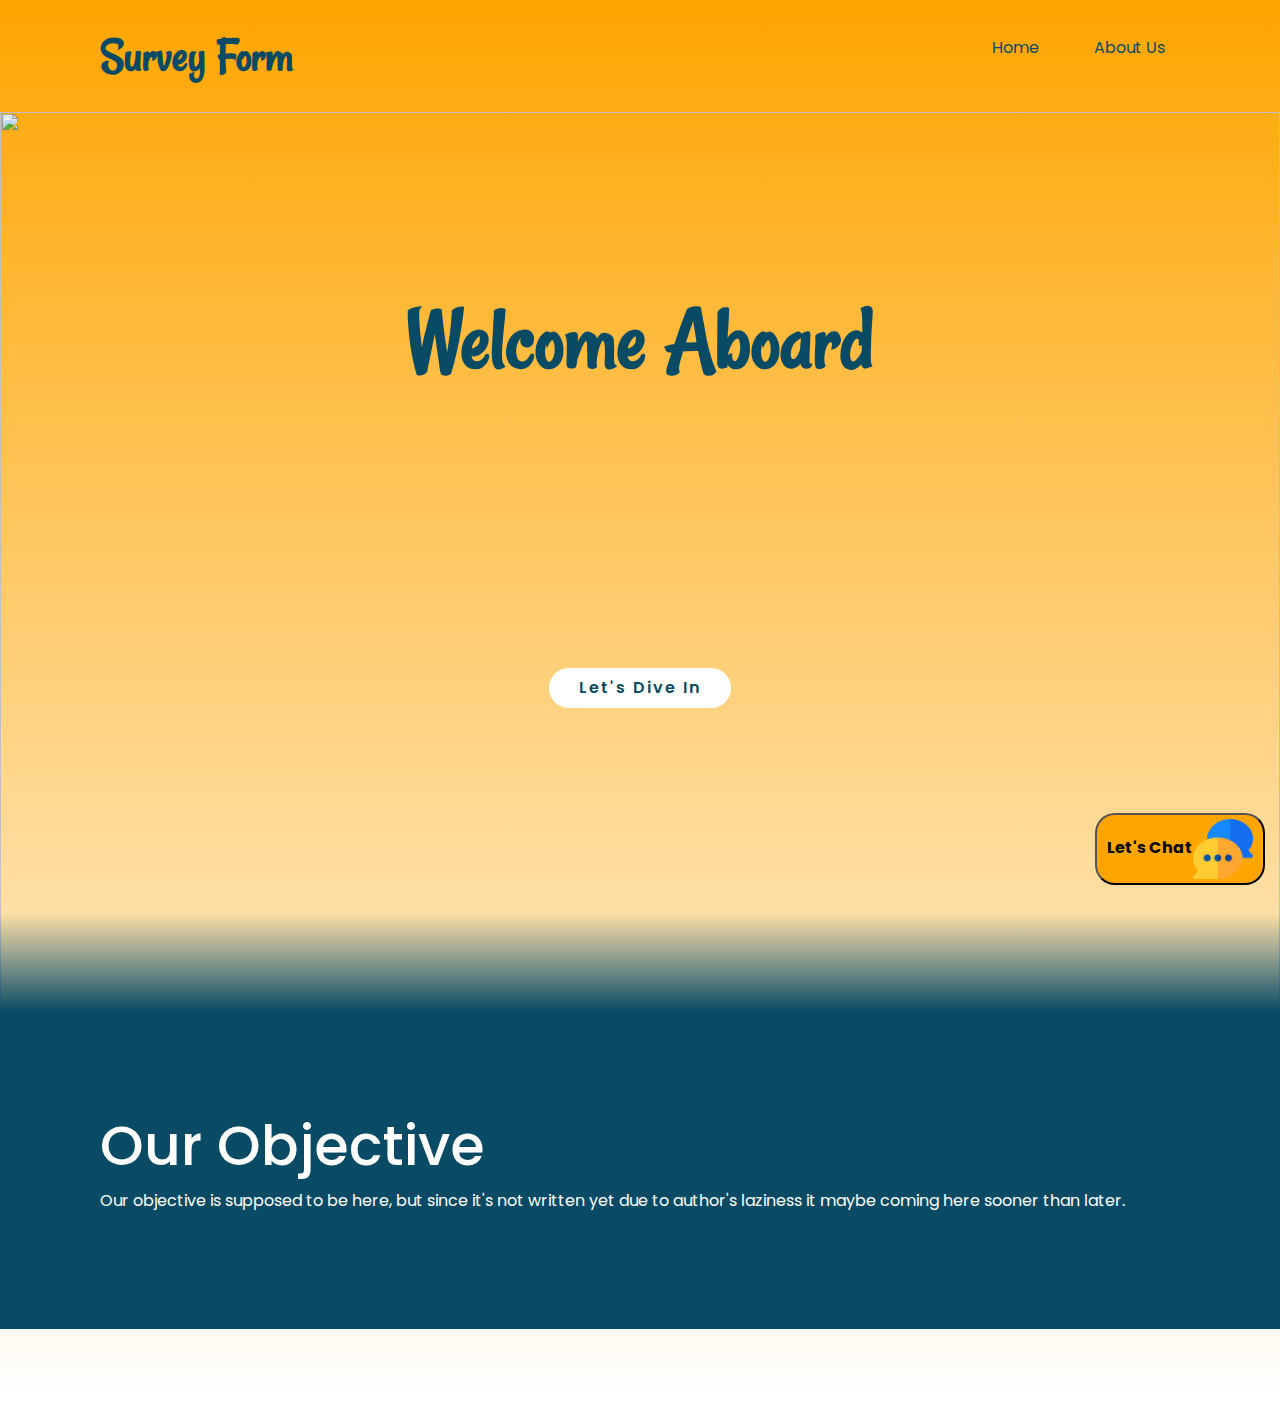
==== commit 4be40348: "added chatbox" ====
--- a/public/index.html
+++ b/public/index.html
@@ -28,11 +28,17 @@
 		<h2>Our Objective</h2>
 		<p>Our objective is supposed to be here, but since it's not written yet due  to author's laziness it maybe coming here sooner than later.</p>
 	</div>
+	<footer><button class="open-button" onclick="openForm()">Let's Chat<img src="images/chat.png" width="60px" height="60px"></button></footer>
+	<div class="chat-popup" id="myForm">
+		<form class="form-container">
+		  <h3>Chat with us</h3>
+		  <label for="msg"><b>Message</b></label>
+		  <textarea placeholder="Type your message here.." name="msg" required></textarea>
+		  <button class="btn">Send</button>
+		  <button type="button" class="btn cancel" onclick="closeForm()">Close</button>
+		</form>
+	  </div>
 	<script src="../src/js/jquery-3.6.0.min.js"></script>
-	<script>
-		$(window).scroll(function() {
-			$("#text").css("opacity", 1 - $(window).scrollTop() / 250);
-		});
-	</script>
+	<script src="js/script.js"></script>
 </body>
 </html>--- a/public/css/index.css
+++ b/public/css/index.css
@@ -12,6 +12,7 @@
     overflow-y: auto;
     min-height: 100vh;
     background: linear-gradient(#87ceeb,#fff);
+   background: linear-gradient(orange, white);
 }
 header {
     width: 100%;
@@ -27,8 +28,9 @@
 header .brand {
     color: #094b65;
     font-weight: 800;
-    font-size: 2em;
+    font-size: 3em;
     text-decoration: none;
+    font-family: 'Rancho', cursive;
 }
 header ul {
     justify-content: center;
@@ -40,7 +42,7 @@
     margin-left: 25px;
 }
 header ul li a {
-    padding: 4px 0;
+    padding: 6px 15px;
     color: #094b65;
     text-decoration: none;
     border-radius: 20px;
@@ -77,7 +79,7 @@
     pointer-events: none;
 }
 section #text {
-    font-family: 'Rancho',cursive;
+    font-family: 'Rancho', cursive;
     position: absolute;
     color:#094b65;
     font-weight: 700;
@@ -110,4 +112,80 @@
 .section p {
     font-size: 1em;
     color: #fff;
-}+}
+footer {
+    position: sticky;
+    float: right;
+    bottom: 15px;
+    right: 15px;
+    z-index: 100;
+}
+footer > button {
+    padding: 4px 10px;
+    color: #000000;
+    text-decoration: none;
+    border-radius: 20px;
+    font-weight: bold;
+    background-color: orange;
+}
+footer > button:hover {
+    color: #094b65;
+    background-color: white;
+}
+/* The popup chat - hidden by default */
+.chat-popup {
+    display: none;
+    position: fixed;
+    bottom: 10px;
+    right: 15px;
+    border: 2px solid black;
+    z-index: 100;
+    border-radius: 25px;
+  }
+  
+  /* Add styles to the form container */
+  .form-container {
+    max-width: 300px;
+    padding: 10px;
+    border-radius: 25px;
+    background-color: peachpuff;
+  }
+  
+  /* Full-width textarea */
+  .form-container textarea {
+    width: 100%;
+    padding: 15px;
+    margin: 5px 0 22px 0;
+    border: none;
+    background: #f1f1f1;
+    resize: none;
+    min-height: 200px;
+  }
+  
+  /* When the textarea gets focus, do something */
+  .form-container textarea:focus {
+    background-color: #ddd;
+    outline: none;
+  }
+  
+  /* Set a style for the submit/send button */
+  .form-container .btn {
+    background-color: #04AA6D;
+    color: white;
+    padding: 16px 20px;
+    border: none;
+    cursor: pointer;
+    width: 100%;
+    margin-bottom:10px;
+    opacity: 0.8;
+  }
+  
+  /* Add a red background color to the cancel button */
+  .form-container .cancel {
+    background-color: red;
+  }
+  
+  /* Add some hover effects to buttons */
+  .form-container .btn:hover, .open-button:hover {
+    opacity: 1;
+  }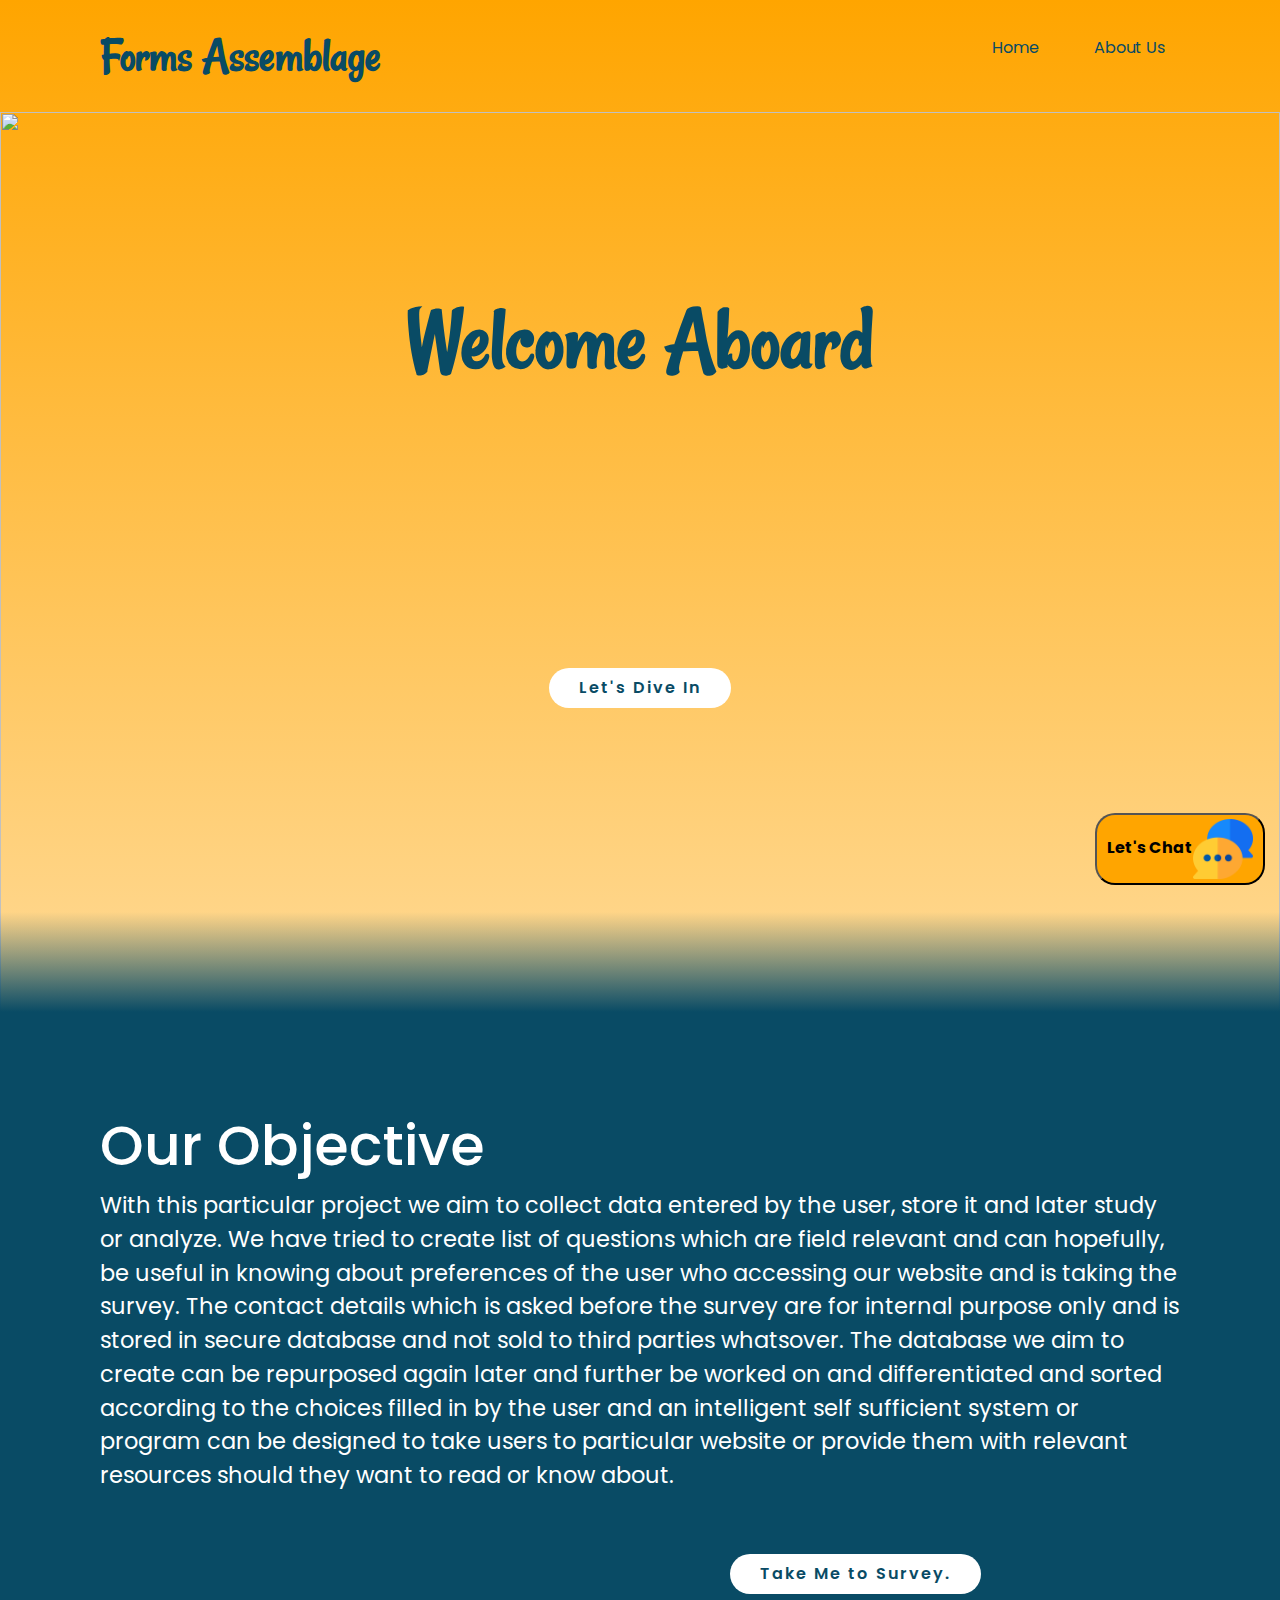
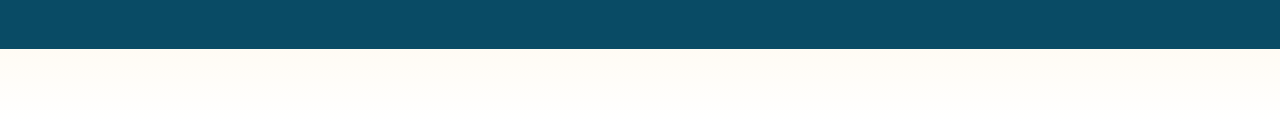
==== commit 6ff4936c: "objective and link fixed" ====
--- a/public/index.html
+++ b/public/index.html
@@ -3,16 +3,16 @@
 	<meta charset="utf-8">
 	<meta http-equiv="X-UA-Compatible" content="IE-edge">
 	<meta name = "viewport" content = "width=device-width,initial-scale=1">
-	<title>Survey Form</title>
+	<title>Forms Assemblage | Home</title>
 	<link rel="stylesheet" href="../src/css/bootstrap.min.css">
 	<link rel="stylesheet" type="text/css" href="css/index.css">
 </head>
 <body>
 	<header>
-		<a class="Brand">Survey Form</a>
+		<a class="Brand">Forms Assemblage</a>
 		<ul>
 			<li><a href="index.html">Home</a></li>
-			<li><a href="#">About Us</a></li>
+			<li><a href="../public/html/about.html">About Us</a></li>
 		</ul>
 	</header>
 	<section>
@@ -20,13 +20,28 @@
 		<img src="images/bird1.png" id="bird1">
 		<img src="images/bird2.png" id="bird2">
 		<img src="images/forest.png" id="forest">
-		<a href="html/details.html" id="button">Let's Dive In</a>
+		<a href="#objective" id="button">Let's Dive In</a>
 		<img src="images/rocks.png" id="rocks">
 		<img src="images/water.png" id="water"> 
 	</section>
-	<div class="section">
+	<div class="section" id="objective">
 		<h2>Our Objective</h2>
-		<p>Our objective is supposed to be here, but since it's not written yet due  to author's laziness it maybe coming here sooner than later.</p>
+		<p>
+			With this particular project we aim to collect data entered
+			by the user, store it and later study or analyze. We have tried
+			to create list of questions which are field relevant and can
+			hopefully, be useful in knowing about preferences of the user 
+			who accessing our website and is taking the survey. The contact
+			details which is asked before the survey are for internal
+			purpose only and is stored in secure database and not sold to
+			third parties whatsover. The database we aim to create can be
+			repurposed again later and further be worked on and differentiated 
+			and sorted according to the choices filled in by the user and an
+			intelligent self sufficient system or program can be designed to
+			take users to particular website or provide them with relevant
+			resources should they want to read or know about.
+		</p>
+		<a href="html/details.html" id="btn">Take Me to Survey.</a>
 	</div>
 	<footer><button class="open-button" onclick="openForm()">Let's Chat<img src="images/chat.png" width="60px" height="60px"></button></footer>
 	<div class="chat-popup" id="myForm">
--- a/public/css/index.css
+++ b/public/css/index.css
@@ -1,6 +1,8 @@
 @import url('https://fonts.googleapis.com/css?family=Poppins:300,400,500,600,700,800,900&display=swap');
 @import url('https://fonts.googleapis.com/css2?family=Rancho&display=swap');
-
+html{
+    scroll-behavior: smooth;
+}
 * {
     font-family: 'Poppins',Times New Roman, Times, serif;
     box-sizing: border-box;
@@ -12,7 +14,7 @@
     overflow-y: auto;
     min-height: 100vh;
     background: linear-gradient(#87ceeb,#fff);
-   background: linear-gradient(orange, white);
+    background: linear-gradient(orange, white);
 }
 header {
     width: 100%;
@@ -99,18 +101,32 @@
     border-radius: 40px;
     transform: translateY(14vh); 
 }
-.section {
+#btn{
+    display: inline-block;
+    padding: 8px 30px;
+    background: #fff;
+    color: #094b65;
+    text-decoration: none;
+    font-weight: 600;
+    letter-spacing: 2px;
+    border-radius: 40px; 
+    transform: translate(70vh,5vh);
+}
+div.section {
     position: relative;
     padding: 100px;
     background: #094b65;
 }
-.section h2 {
+div.section h2 {
     font-size: 3.5em;
+    text-align: left;
     color: #fff;
     margin-bottom: 10px;
 }
 .section p {
-    font-size: 1em;
+    text-align: left;
+    font-size: 2.5vh;
+
     color: #fff;
 }
 footer {
